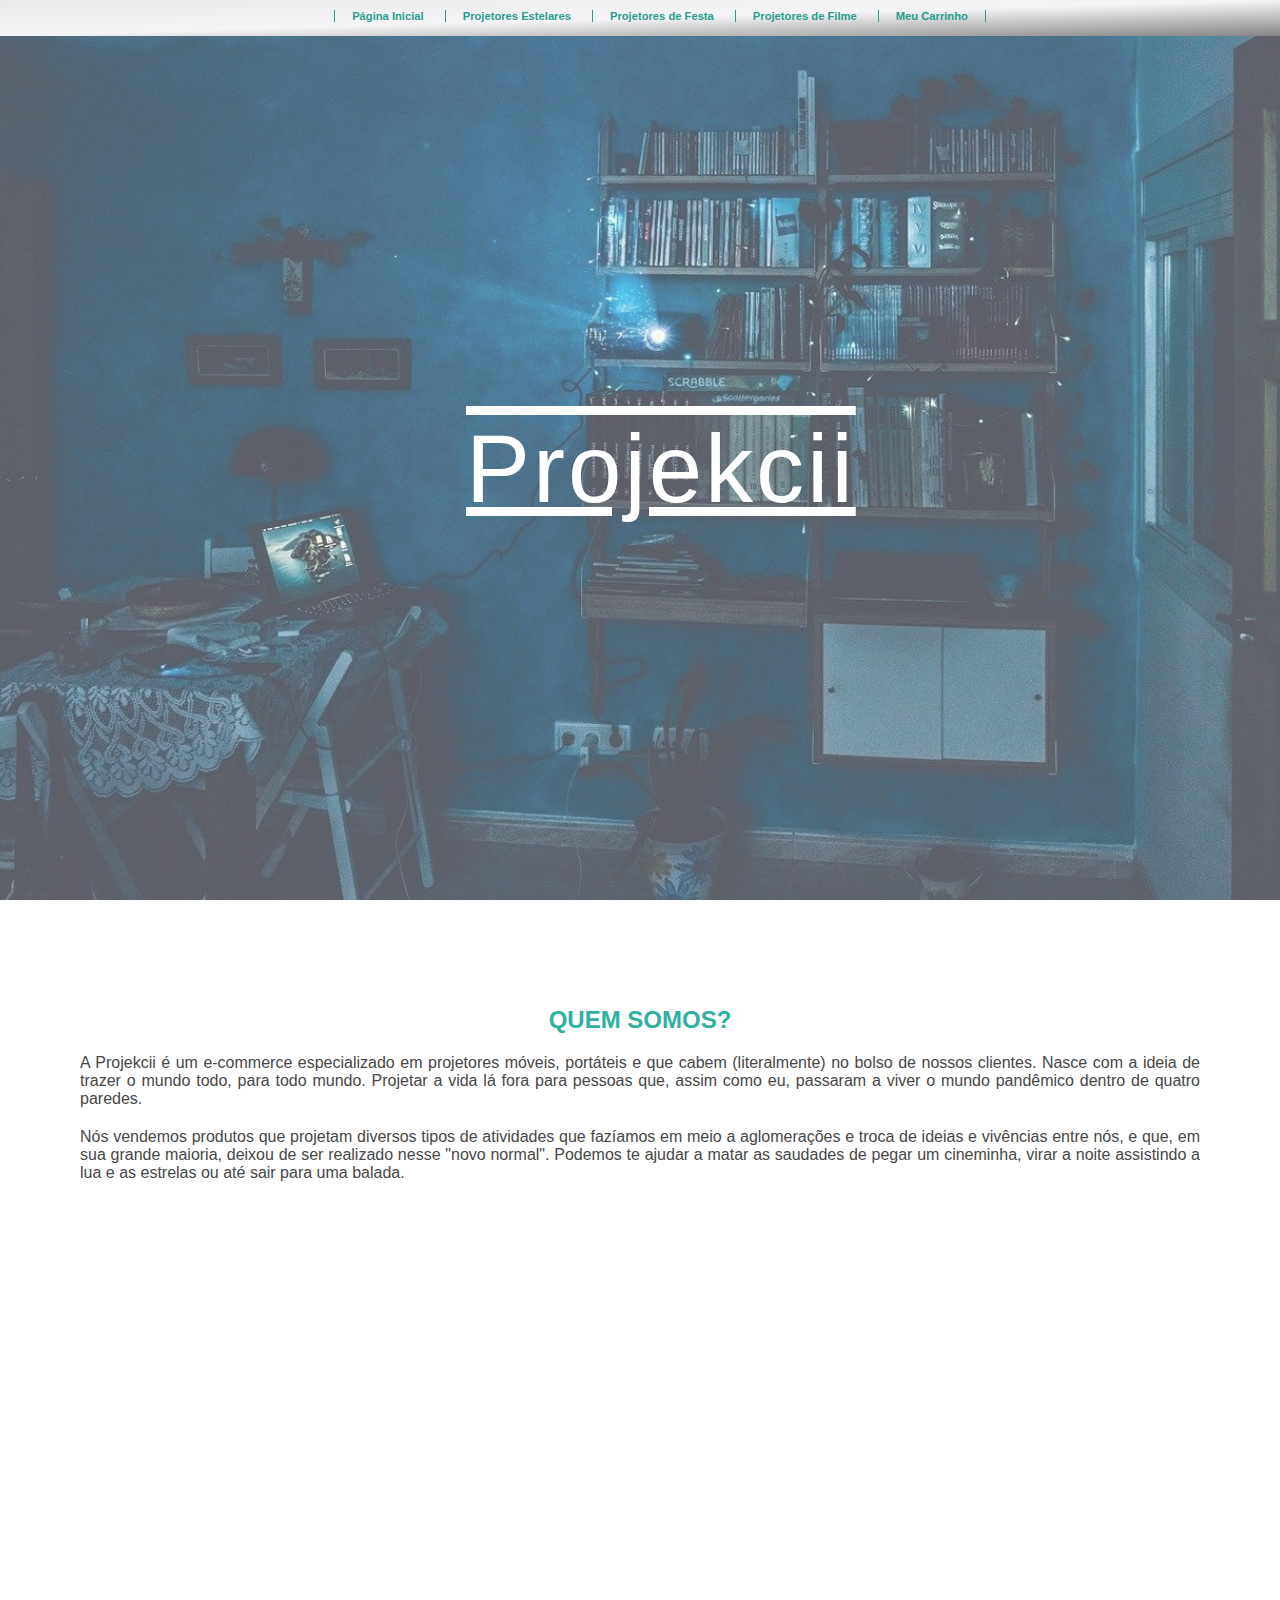
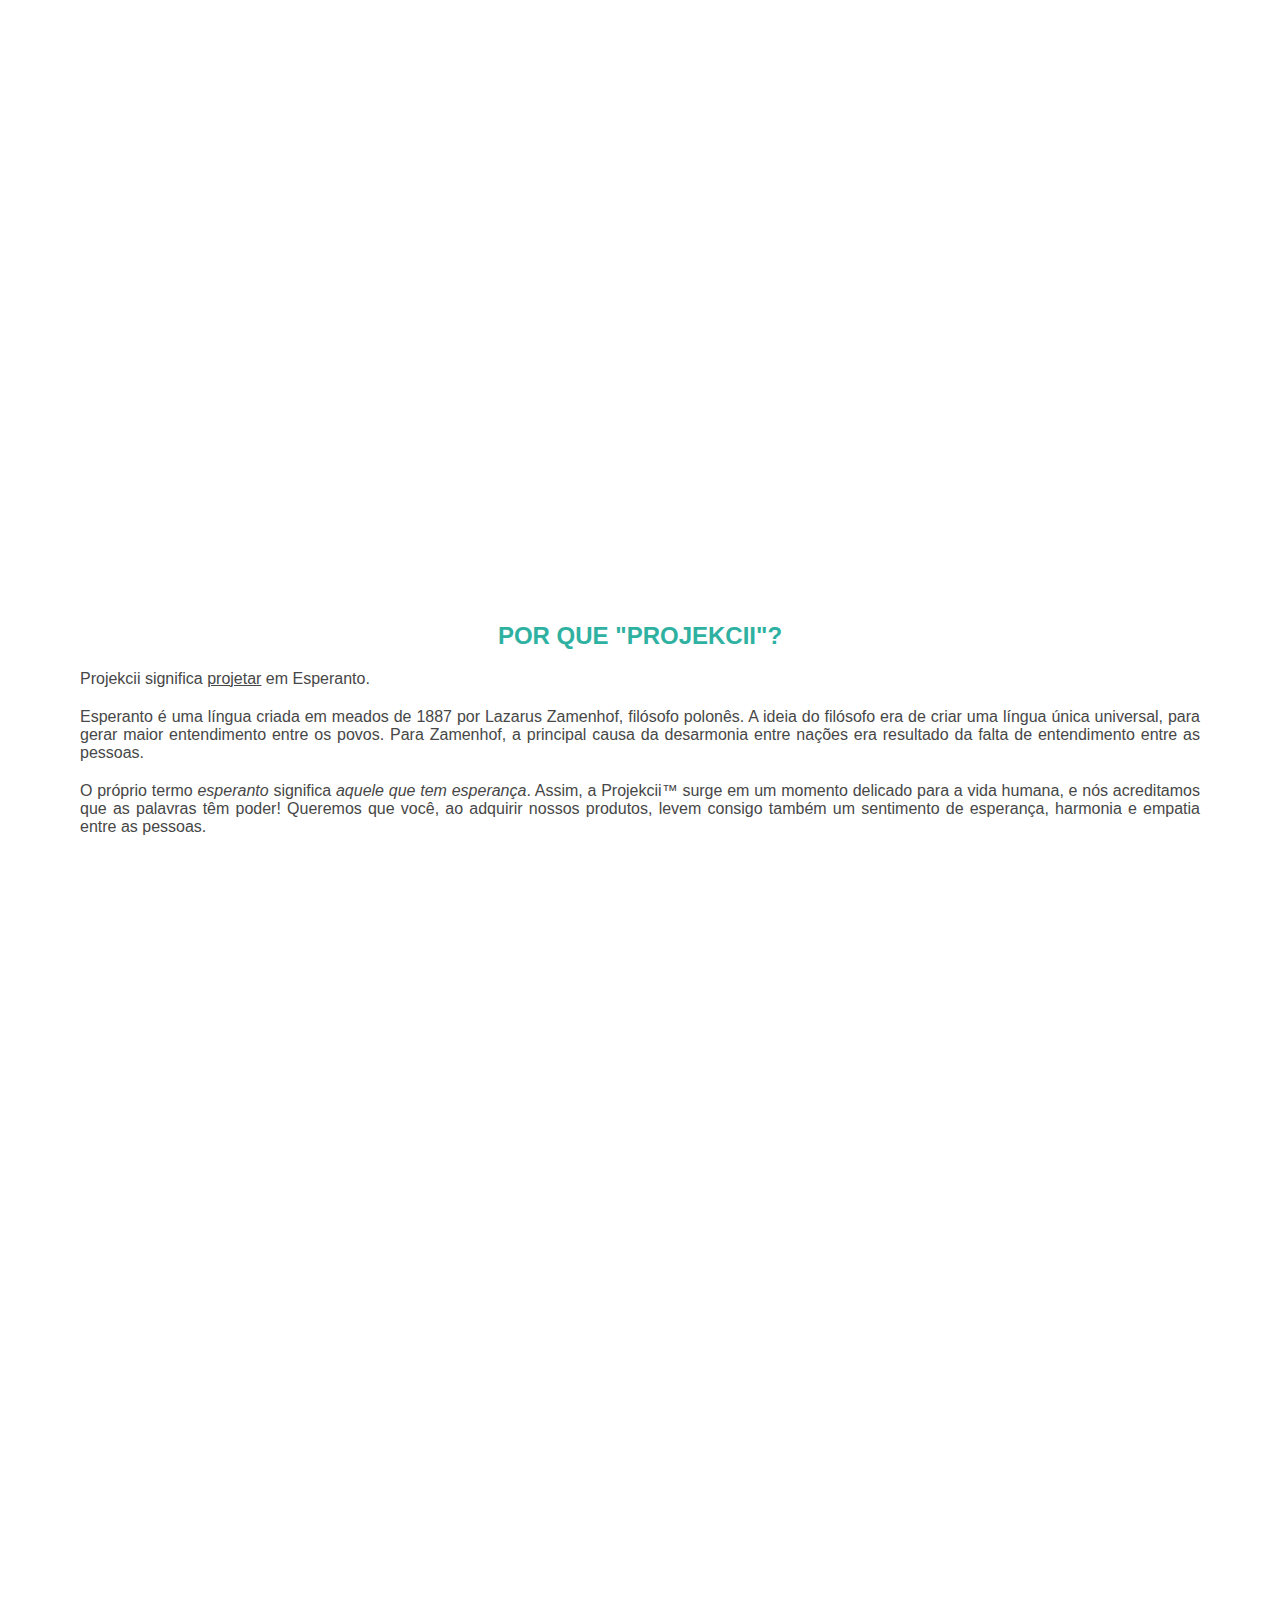
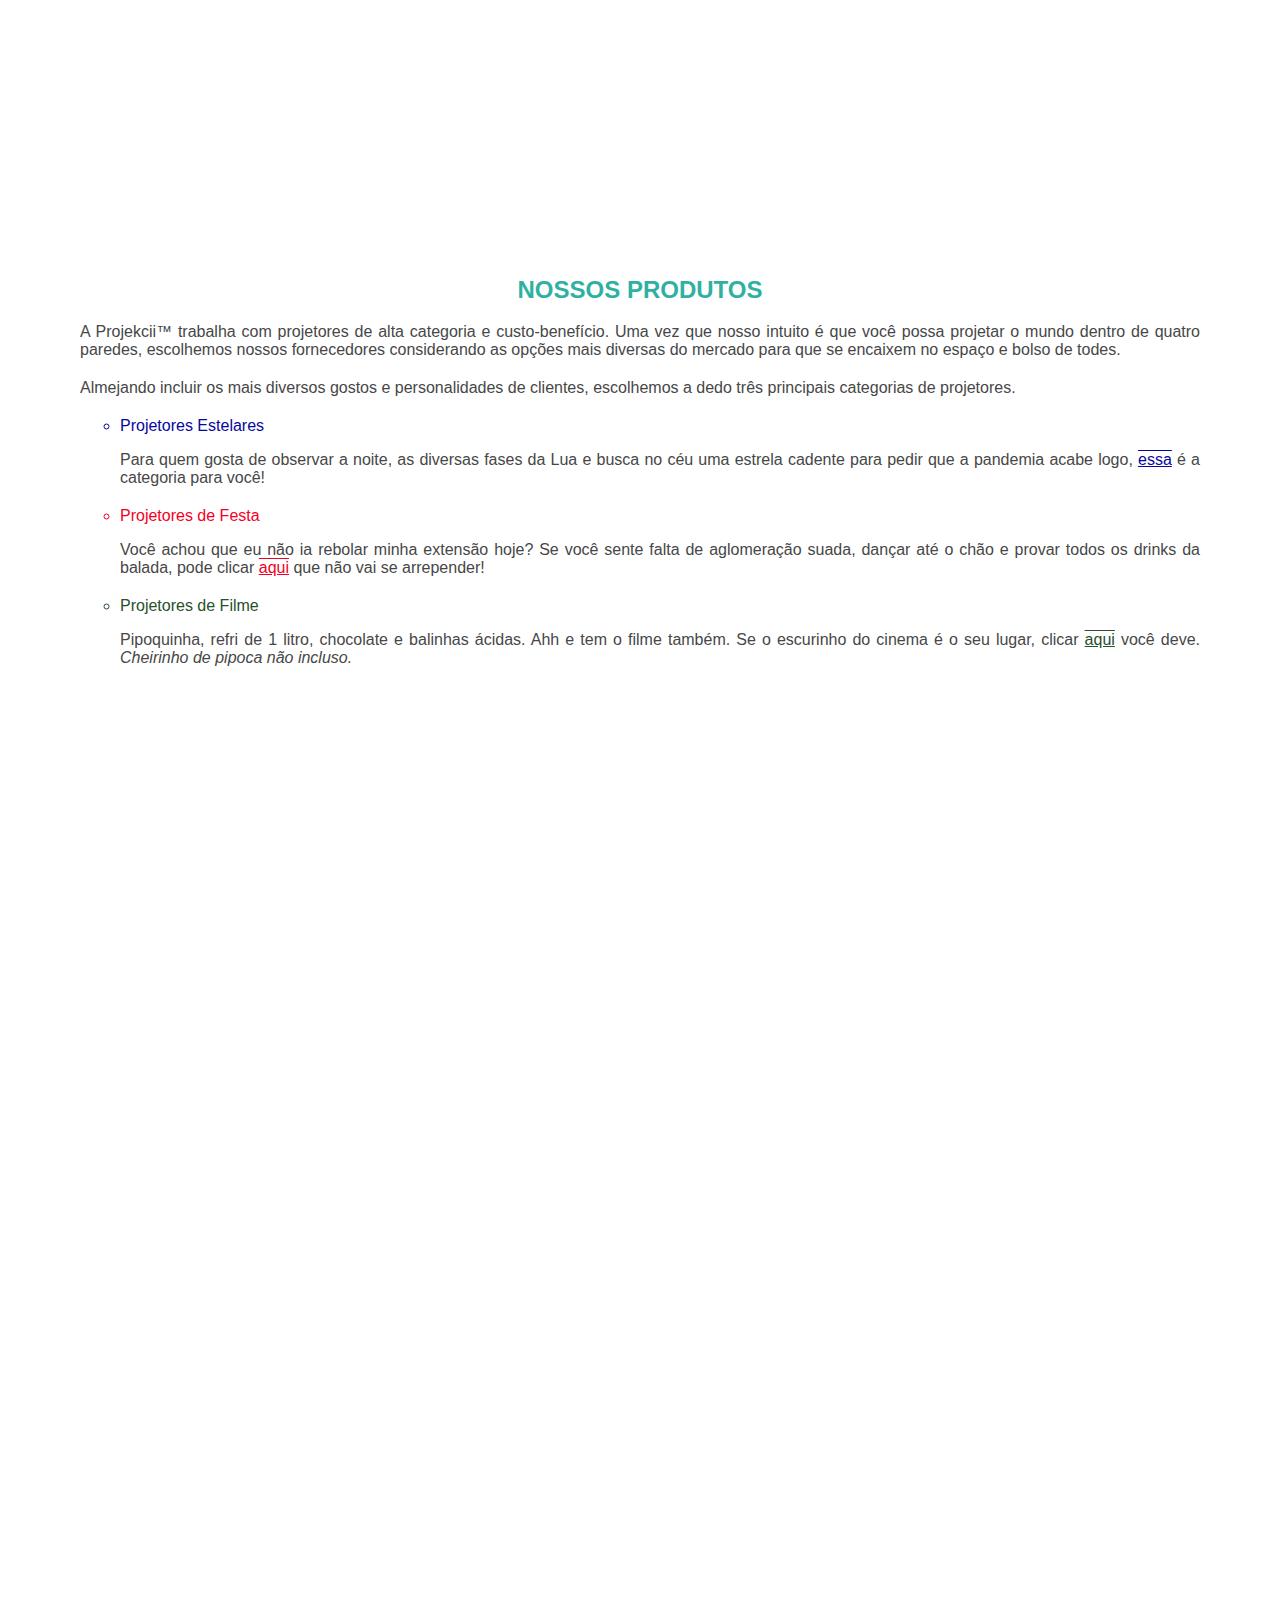
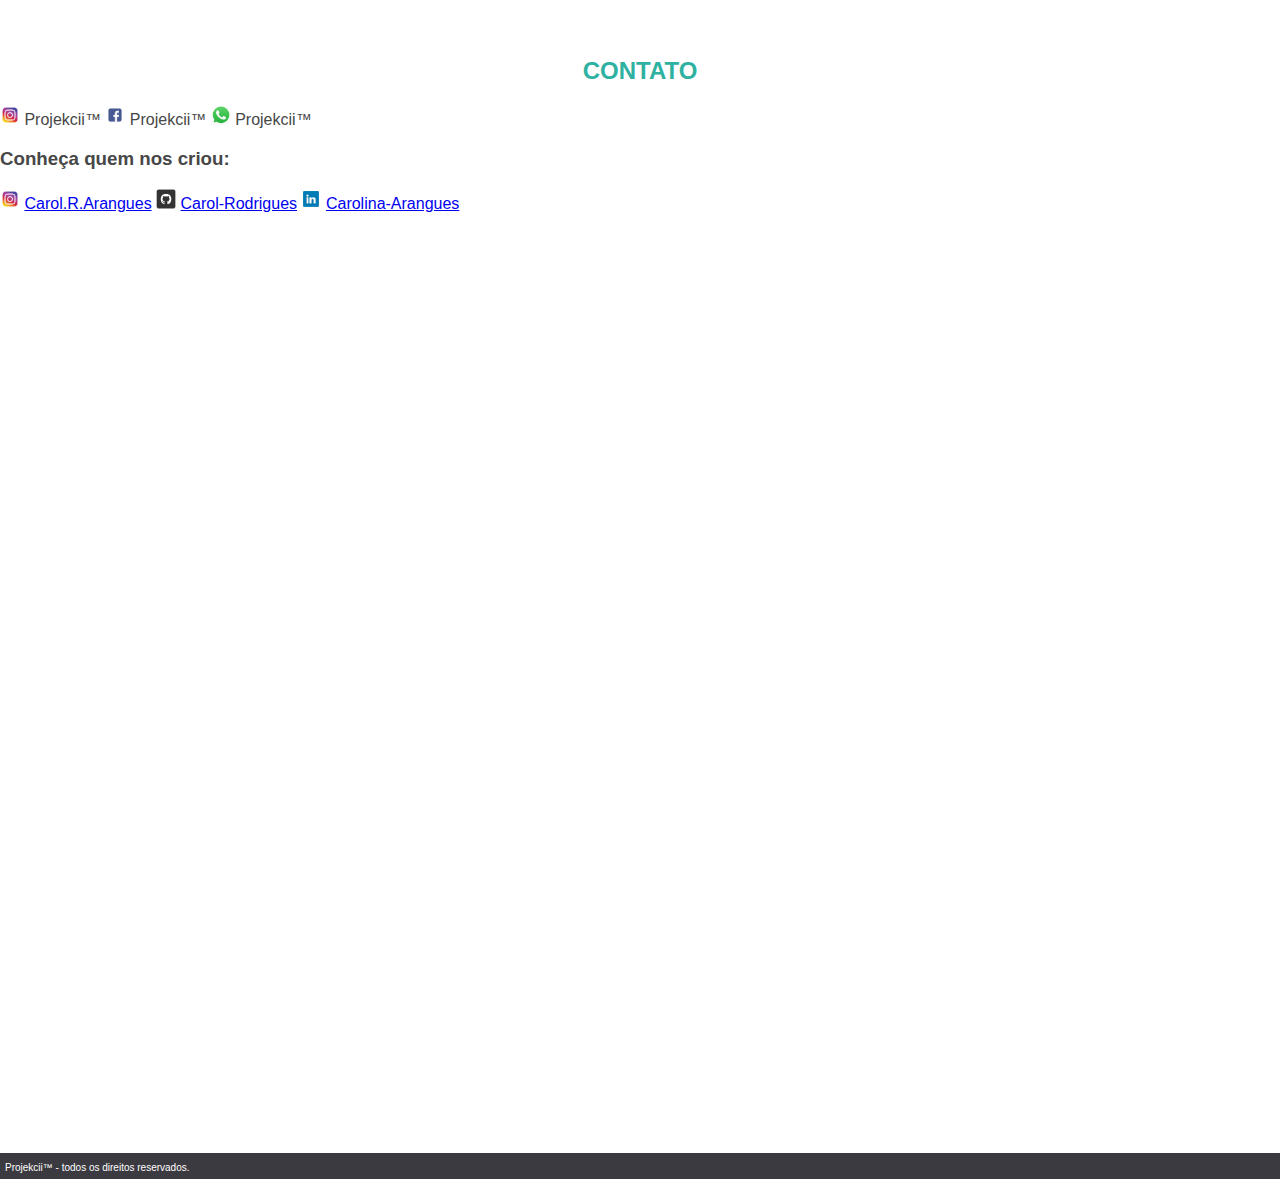
==== index.html @ a2e1cddb "adiciona os arquivos" ====
<!DOCTYPE html>
<html lang="pt-br">
<head>
    <meta charset="UTF-8">
    <meta http-equiv="X-UA-Compatible" content="IE=edge">
    <title>Projekcii™</title>
    <meta name="viewport" content="width=device-width, initial-scale=1.0" />
    <meta name="author" content="Carolina Rodrigues Arangues" />
    <meta name="description" content="Site de ecommerce de projetores" />
    <meta name="keywords" content="projetor, loja online, ecommerce" />
    <link rel="stylesheet" type="text/css" href="css/estiloIndex.css">
    <link rel="stylesheet" type="text/css" href="css/menu-e-footer.css">
    <style>
        @media (max-width: 650px) {
            body, html {
                height: 65%;
            }
            .texto {
                font-size: 2em;
                padding-left: 0;
                left: 30%;
            }
            h2, p, h3, li {
                font-size: 12px;
            }
            nav, #menu a {
                font-size: 10px;
            }
            footer>p {
                font-size: 9px;
            }
            .quem-somos, .nome, .nossos-produtos {
                padding: 20px 40px;
            }
        }
    </style>
</head>
<body>
    <header>
        <nav id="menu">                
            <ul>
            <li><a href="index.html">Página Inicial</a></li>
            <li><a href="loja.html#estelar">Projetores Estelares</a></li>
            <li><a href="loja.html#festa">Projetores de Festa</a></li>
            <li><a href="loja.html#filme">Projetores de Filme</a></li>
            <li><a href="carrinho.html">Meu Carrinho</a></li>
            </ul>
        </nav>
    </header>
    <!-- Abertura da sessão: imagem inicial e título -->
    <section class="img1">
        <div class="texto">
            Projekcii
        </div>
    </section>
    <!-- Encerramento da sessão: imagem inicial e título -->
    <!-- Abertura da sessão Quem Somos -->
    <section class="quem-somos">
        <h2>Quem somos?</h2>
        <p>
            A Projekcii é um e-commerce especializado em projetores móveis, portáteis e que cabem (literalmente) no bolso de nossos clientes. Nasce com a ideia de trazer o mundo todo, para todo mundo. Projetar a vida lá fora para pessoas que, assim como eu, passaram a viver o mundo pandêmico dentro de quatro paredes.
        </p>
        <p>
            Nós vendemos produtos que projetam diversos tipos de atividades que fazíamos em meio a aglomerações e troca de ideias e vivências entre nós, e que, em sua grande maioria, deixou de ser realizado nesse &quot;novo normal&quot;. Podemos te ajudar a matar as saudades de pegar um cineminha, virar a noite assistindo a lua e as estrelas ou até sair para uma balada.
        </p>
    </section>
    <!-- Encerramento da sessão Quem Somos -->
    <!-- Abertura da sessão: imagem estrela -->
    <section class="img2"></section>
    <!-- Encerramento da sessão: imagem estrela -->
    <!-- Abertura da sessão Nome -->
    <section class="nome">
        <h2>Por que &quot;Projekcii&quot;?</h2>
        <p>
            Projekcii significa <u>projetar</u> em Esperanto.
        </p>
        <p>
            Esperanto é uma língua criada em meados de 1887 por Lazarus Zamenhof, filósofo polonês. A ideia do filósofo era de criar uma língua única universal, para gerar maior entendimento entre os povos. Para Zamenhof, a principal causa da desarmonia entre nações era resultado da falta de entendimento entre as pessoas.
        </p>
        <p>
            O próprio termo <em>esperanto</em> significa <em>aquele que tem esperança</em>. Assim, a Projekcii™ surge em um momento delicado para a vida humana, e nós acreditamos que as palavras têm poder! Queremos que você, ao adquirir nossos produtos, levem consigo também um sentimento de esperança, harmonia e empatia entre as pessoas.
        </p>
    </section>
    <!-- Encerramento da sessão Nome -->
    <!-- Abertura da sessão: imagem filme -->
    <section class="img3"></section>
    <!-- Encerramento da sessão: imagem filme -->
    <!-- Abertura da sessão Nossos Produtos -->
    <section class="nossos-produtos">
        <h2>Nossos produtos</h2>
        <p>
            A Projekcii™ trabalha com projetores de alta categoria e custo-benefício. Uma vez que nosso intuito é que você possa projetar o mundo dentro de quatro paredes, escolhemos nossos fornecedores considerando as opções mais diversas do mercado para que se encaixem no espaço e bolso de todes.
        </p>
        <p>
            Almejando incluir os mais diversos gostos e personalidades de clientes, escolhemos a dedo três principais categorias de projetores.
        </p>
        <ul type="circle">
            <li class="subtitulo1">Projetores Estelares</li>
            <p>
                Para quem gosta de observar a noite, as diversas fases da Lua e busca no céu uma estrela cadente para pedir que a pandemia acabe logo, <a class="link1" href="loja.html#estelar" target="_blank">essa</a> é a categoria para você!
            </p>

            <li class="subtitulo2">Projetores de Festa</li>
            <p>
                Você achou que eu não ia rebolar minha extensão hoje? Se você sente falta de aglomeração suada, dançar até o chão e provar todos os drinks da balada, pode clicar <a class="link2" href="loja.html#festa" target="_blank">aqui</a> que não vai se arrepender!</p>

            <li class="subtitulo3">Projetores de Filme</li>
            <p>
                Pipoquinha, refri de 1 litro, chocolate e balinhas ácidas. Ahh e tem o filme também. Se o escurinho do cinema é o seu lugar, clicar <a class="link3" href="loja.html#filme" target="_blank">aqui</a> você deve. <span>Cheirinho de pipoca não incluso.</span>
        </ul>
    </section>
    <!-- Encerramento da sessão Nossos Produtos -->
    <!-- Abertura da sessão: imagem festa -->
    <section class="img4"></section>
    <!-- Encerramento da sessão: imagem festa -->
    <!-- Abertura da sessão Contato -->
    <section class="contato">
        <h2>Contato</h2>
        <nav>
            <img class="logo" src="imagens/IGico.jpg" alt="ícone do instagram" title="Instagram da Projekcii" /> Projekcii™
            <img class="logo" src="imagens/FBico.png" alt="ícone do facebook" title="Facebook da Projekcii" /> Projekcii™
            <img class="logo" src="imagens/WPico.jpg" alt="ícone do whatsapp" title="Whatsapp da Projekcii" /> Projekcii™
            <h3>Conheça quem nos criou:</h3>
            <img class="logo" src="imagens/IGico.jpg" alt="ícone do instagram" title="Instagram dos Criadores" /> <a href="https://www.instagram.com/carol.r.arangues/" target="_blank"> Carol.R.Arangues</a>
            <img class="logo" src="imagens/GHico.png" alt="ícone do github" title="Github dos Criadores" />
            <a href="https://github.com/Carol-Rodrigues" target="_blank"> Carol-Rodrigues</a>
            <img class="logo" src="imagens/LIico.png" alt="ícone do linkedin" title="LinkedIn dos Criadores" />
            <a href="https://www.linkedin.com/in/carolina-arangues/" target="_blank"> Carolina-Arangues</a>
            </p>
        </nav>
    </section>
    <!-- Encerramento da sessão Contato -->
    <!-- Abertura da sessão: imagem final -->
    <section class="img5"></section>
    <!-- Encerramento da sessão: imagem final -->
    <footer>
        <p>Projekcii™ - todos os direitos reservados.</p>
    </footer>
</body>
</html>
---- css/estiloIndex.css ----
/* Propriedades gerais da página */

    body, html {
        margin: 0;
        font-family: 'Days One', sans-serif;
        font-size: 1em;
        color: #474747;
        height: 100%;
    }

    h2 {
        text-transform: uppercase;
        color: #2FB1A2;
        text-align: center;
    }
    
    p {
        margin-bottom: 20px;
    }
/**/

/* Complemento de estilização dos links no header */
    nav#menu li {
        font-size: 0.7em;
    }
/**/

/* Estilização das sessões de texto */
    .quem-somos, .nome, .nossos-produtos {
        color: #474747;
        background-color: white;
        text-align: justify;
        padding: 50px 80px;
    }
/**/

/* Estilização dos subtítulos de categorias, e links para a loja */
    .subtitulo1, .link1 {
        color: #06089D;
    }
    .subtitulo2, .link2 {
        color: #F50025;
    }
    .subtitulo3, .link3 {
        color: #28502E;
    }
/**/

/* Nome da página que fica sobre a imagem inicial */
    .texto {
        position: absolute;
        left: 35%;
        top: 40%;
        color: white;
        font-size: 6em;
        text-decoration: underline overline;
        padding: 18px;
        letter-spacing: 3px;
    }
/**/

span {
    font-style: italic;
}

/* Estilização dos ícones de redes sociais */
    .logo {
        width: 20px;
        height: 20px;
        display: inline-block;
    }
/**/

/* Estilização dos links de acesso dentro da sessão Nossos Produtos */
    .link1, .link2, .link3 {
        text-decoration: underline overline;
    }
    .link1:hover {
        font-size: 130%;
    }
    .link2:hover {
        font-size: 130%;
    }
    .link3:hover {
        font-size: 130%;
    }
/**/

/* Efeito Parallax: imagens */
    .img1, .img2, .img3, .img4, .img5 {
        height: 100%;
        opacity: 70%;
        background-repeat: no-repeat;
        background-size: cover;
        background-position: center;
        background-attachment: fixed;
        position: relative; /*Para que funcione a sobreposição com o texto, que está em posição absoluta*/
    }

    .img2 {
        background-image: url(../imagens/banner-estelar.jpg);
    }

    .img4 {
        background-image: url(../imagens/banner-festa.jpg);
    }

    .img3 {
        background-image: url(../imagens/banner-filme.jpg);
    }

    .img1 {
        background-image: url(../imagens/banner-inicio.jpg);
    }

    .img5 {
        background-image: url(../imagens/banner-final.jpg);
    }
/**/
---- css/menu-e-footer.css ----
/* Estilizando o menu de navegação */

    nav#menu {
        display: flex;
        align-items: center;
        justify-content: space-around;
        flex-wrap: wrap;
        background: linear-gradient(to left top, #868585, #F5F4F6, #EAE9EC);
    }

    nav#menu a {
        display: inline-block;
        padding:  0.5em 1.5em;
        font-family: 'Lucida Sans', 'Lucida Sans Regular', 'Lucida Grande', 'Lucida Sans Unicode', Geneva, Verdana, sans-serif;
        text-decoration: none;
        color: #2A9D8F;
        font-weight: 900;
    }

    nav#menu ul {
        margin: 0.3em 0 0.5em;
        text-align: center;
    }

    nav#menu li {
        display: inline;    
        border-left: 0.5px solid #2A9D8F;
    }

    nav#menu li:last-of-type {
        border-right: 0.5px solid #2A9D8F;
    }
/**/

footer {
    background-color: #3B3A41;
    height: 26px;
    color: white;
    font-weight: 100;
    font-size: x-small;
    line-height: 30px;
    font-family: 'Lucida Sans Regular', 'Lucida Grande', 'Lucida Sans Unicode', Geneva, Verdana, sans-serif;
    padding: 0 5px;
    margin-top: 20px;
}
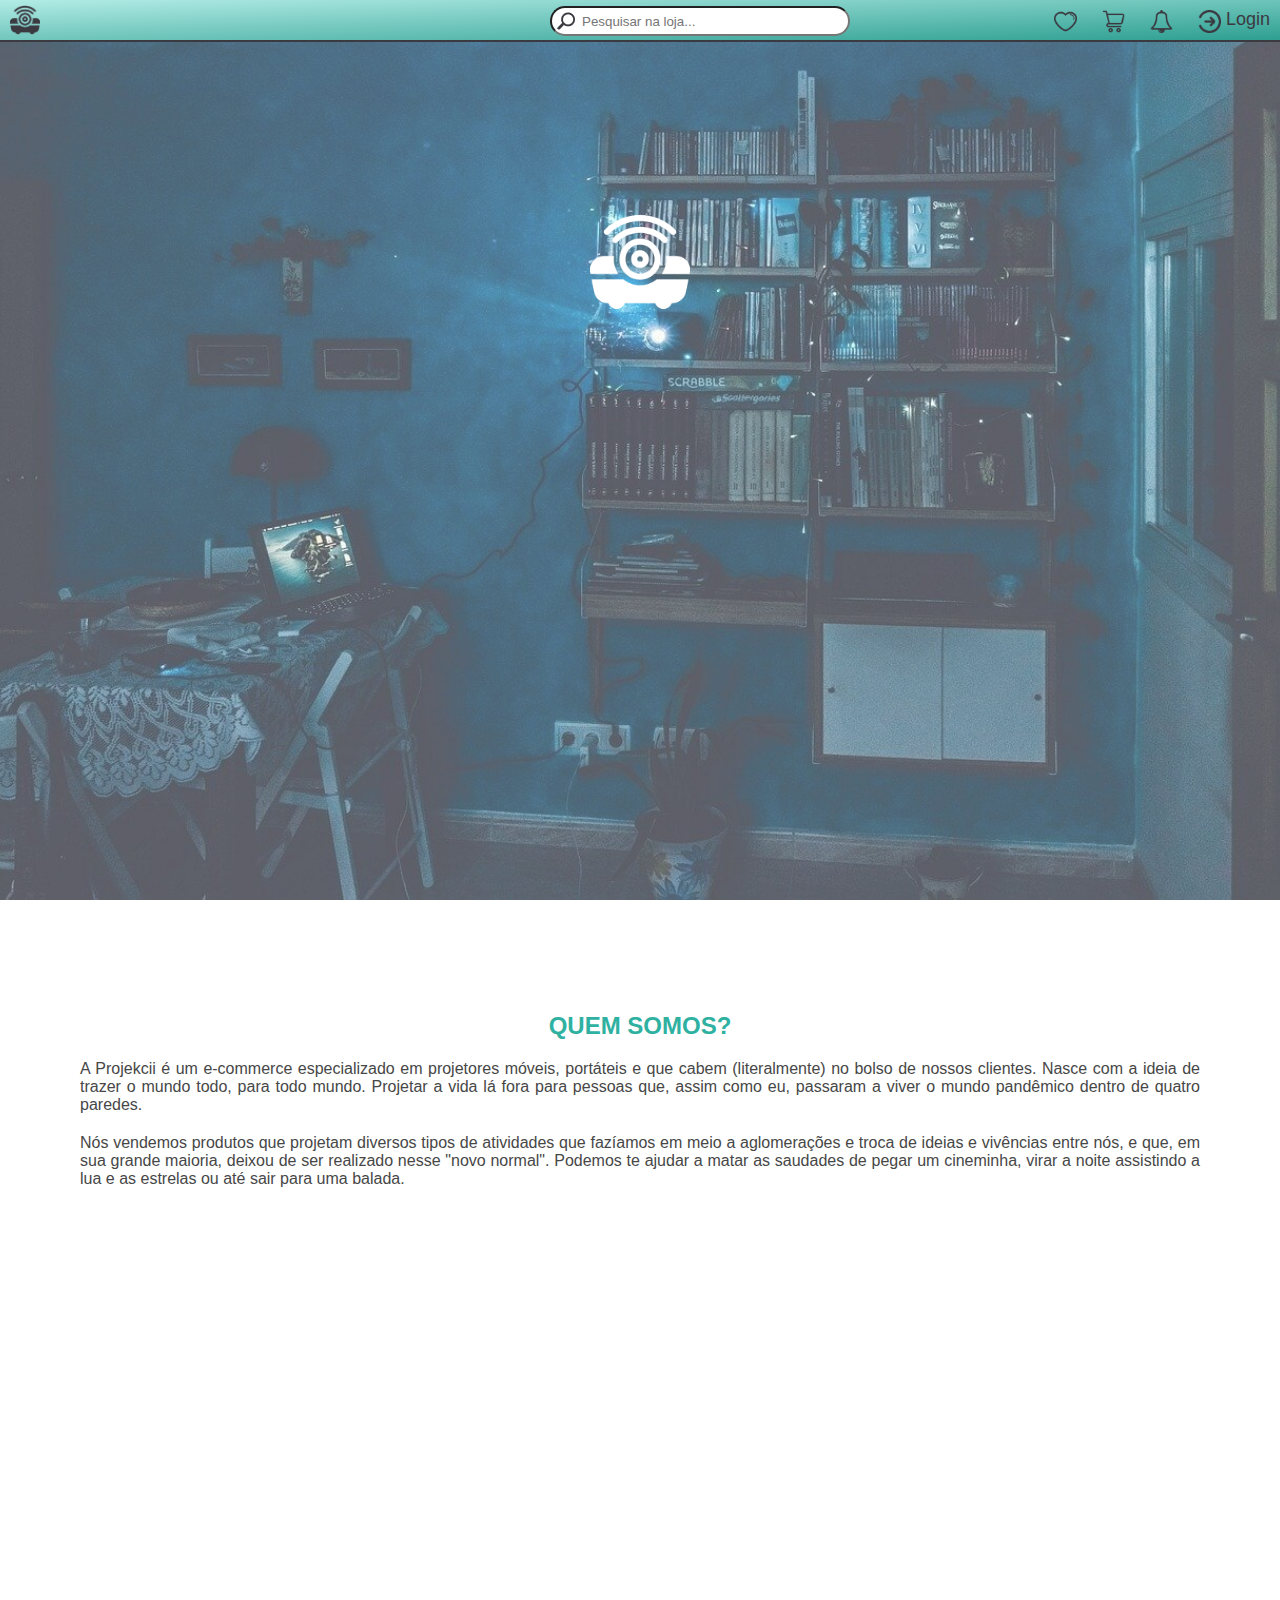
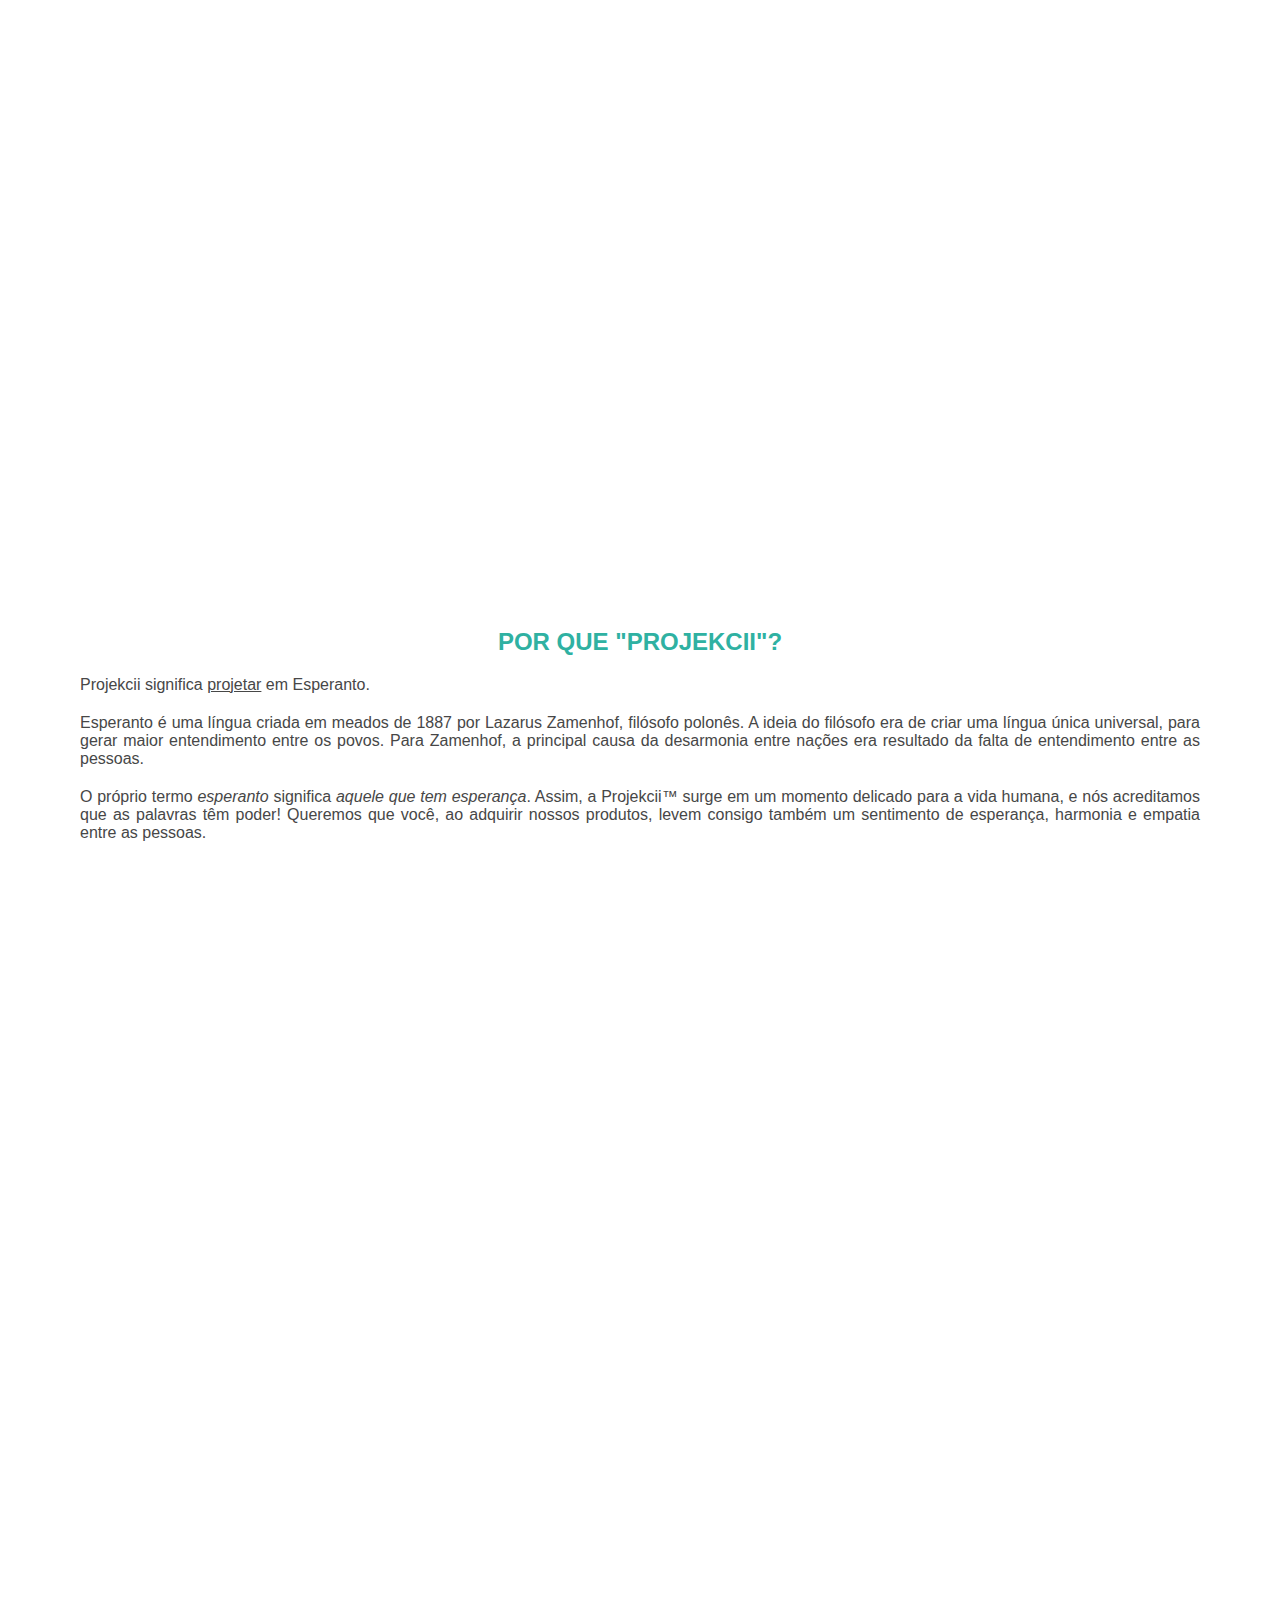
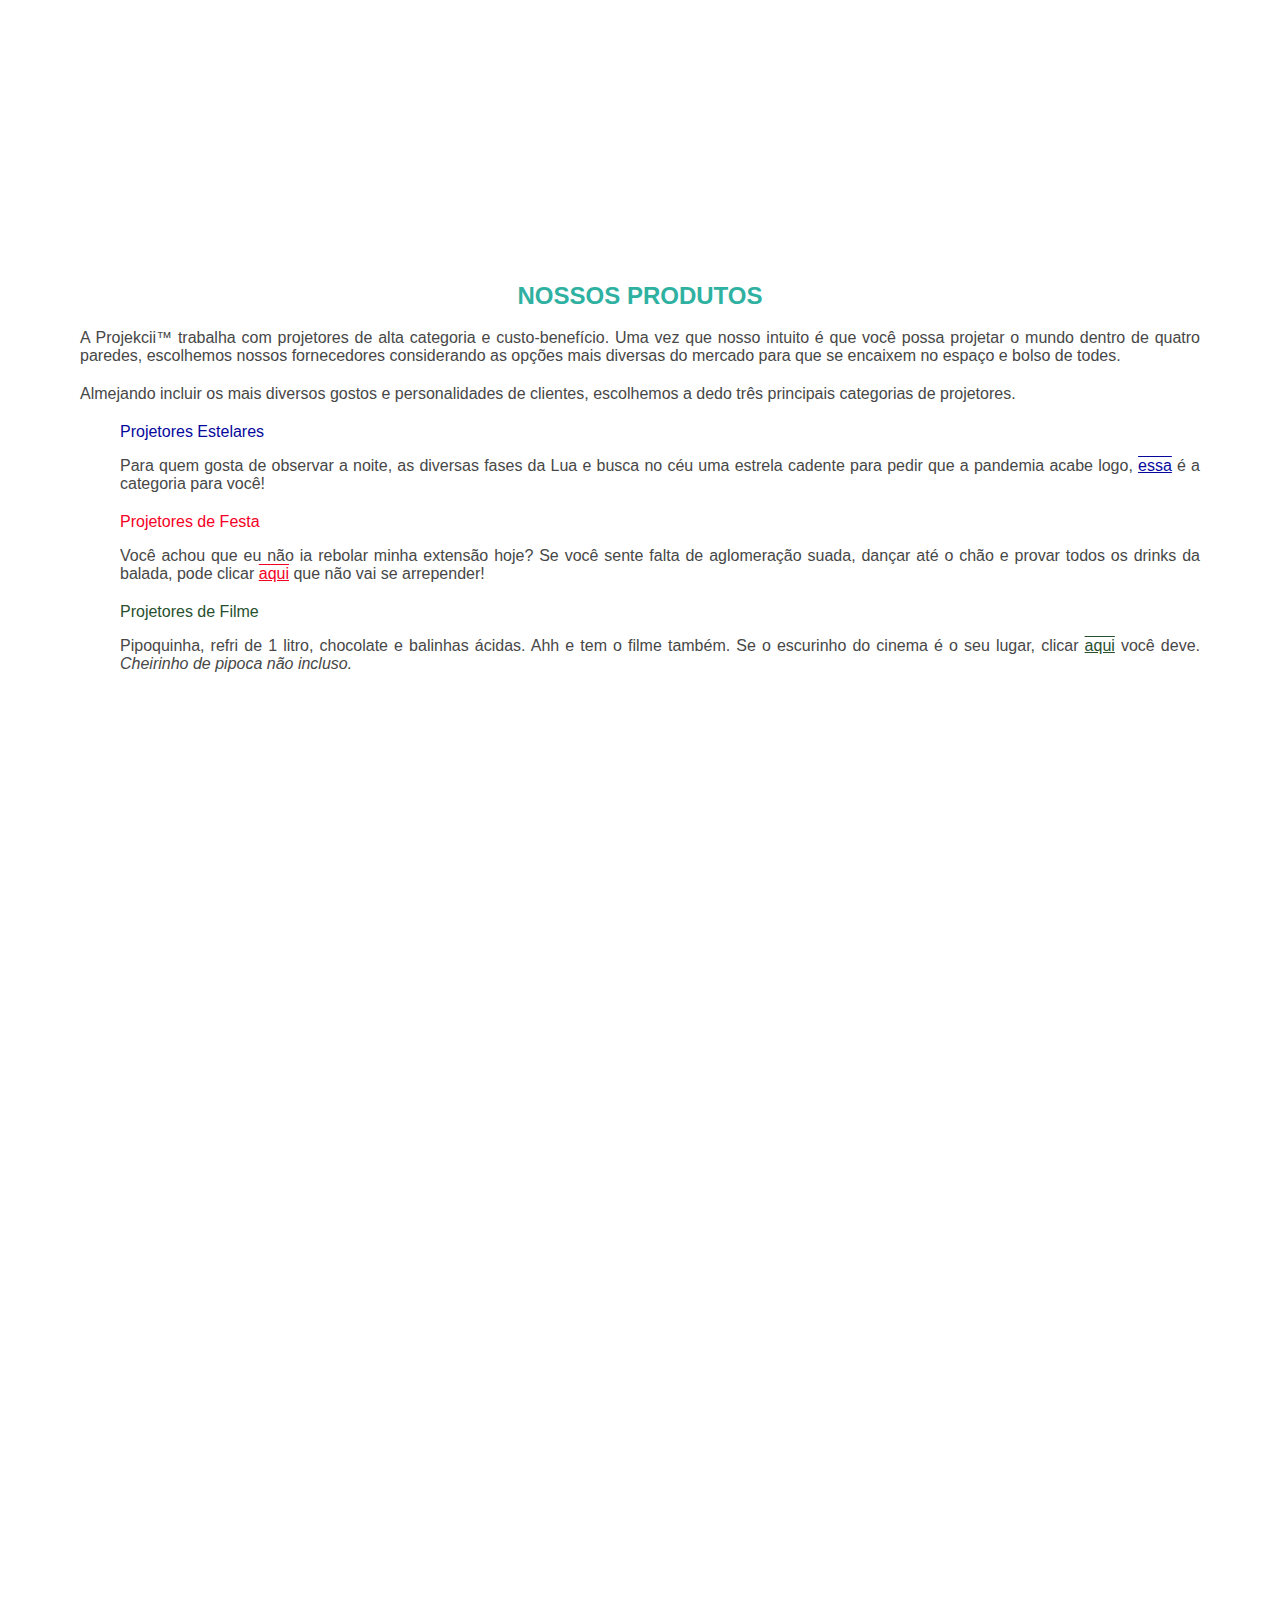
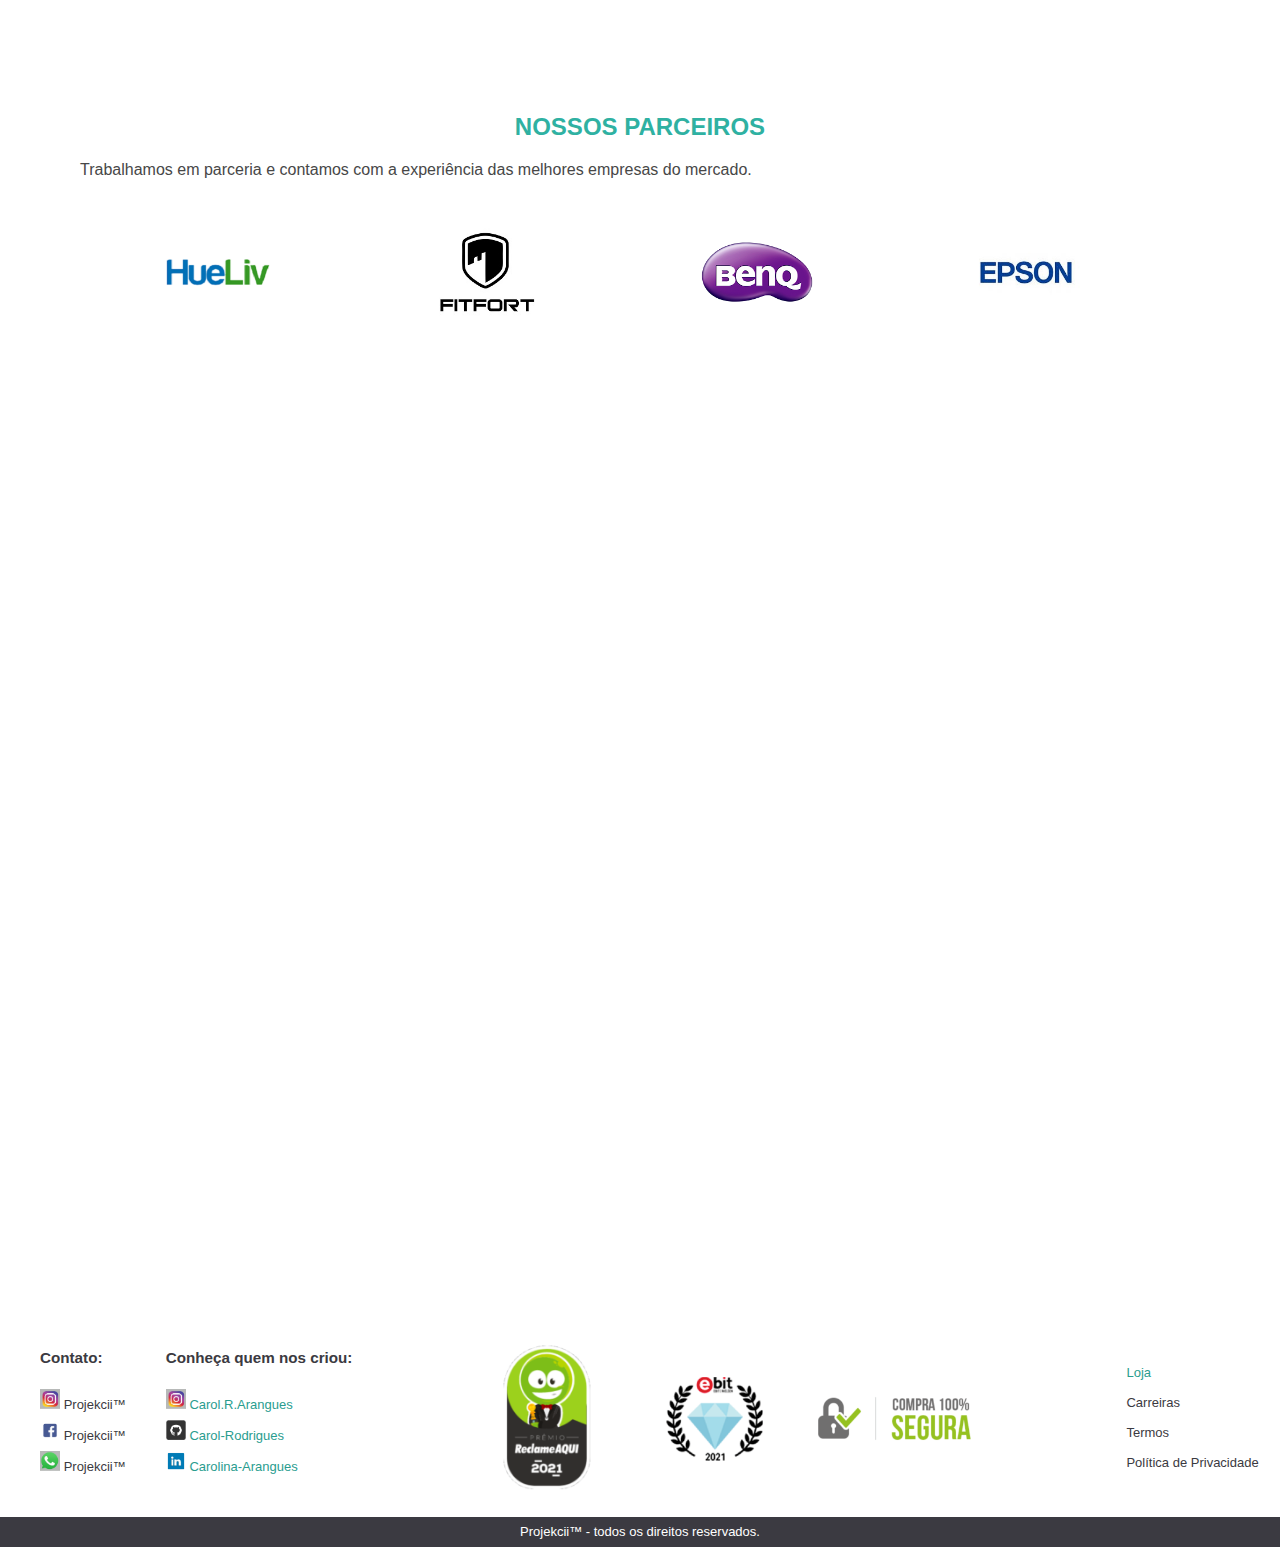
==== commit 822145a1: "atualizacao css e iniciando projeto de js" ====
--- a/index.html
+++ b/index.html
@@ -1,67 +1,59 @@
 <!DOCTYPE html>
 <html lang="pt-br">
+
 <head>
     <meta charset="UTF-8">
     <meta http-equiv="X-UA-Compatible" content="IE=edge">
+    <link rel="shortcut icon" href="imagens/favicon.ico" type="image/x-icon">
     <title>Projekcii™</title>
     <meta name="viewport" content="width=device-width, initial-scale=1.0" />
     <meta name="author" content="Carolina Rodrigues Arangues" />
     <meta name="description" content="Site de ecommerce de projetores" />
     <meta name="keywords" content="projetor, loja online, ecommerce" />
     <link rel="stylesheet" type="text/css" href="css/estiloIndex.css">
+    <link rel="stylesheet" type="text/css" href="css/responsIndex.css">  
     <link rel="stylesheet" type="text/css" href="css/menu-e-footer.css">
-    <style>
-        @media (max-width: 650px) {
-            body, html {
-                height: 65%;
-            }
-            .texto {
-                font-size: 2em;
-                padding-left: 0;
-                left: 30%;
-            }
-            h2, p, h3, li {
-                font-size: 12px;
-            }
-            nav, #menu a {
-                font-size: 10px;
-            }
-            footer>p {
-                font-size: 9px;
-            }
-            .quem-somos, .nome, .nossos-produtos {
-                padding: 20px 40px;
-            }
-        }
-    </style>
-</head>
+    <script src="js/menu_script.js"></script>
+</head> 
+
 <body>
     <header>
-        <nav id="menu">                
-            <ul>
-            <li><a href="index.html">Página Inicial</a></li>
-            <li><a href="loja.html#estelar">Projetores Estelares</a></li>
-            <li><a href="loja.html#festa">Projetores de Festa</a></li>
-            <li><a href="loja.html#filme">Projetores de Filme</a></li>
-            <li><a href="carrinho.html">Meu Carrinho</a></li>
-            </ul>
+        <nav id="menu">
+            <img id="ico_logo" src="imagens/projector_dark.png" alt="Logo do site: ícone de projetor">
         </nav>
+        <div id="search">
+            <input type="search" id="ico_search" placeholder="Pesquisar na loja..." name="search" onmouseover="search()" onmouseout="nosearch()" />
+        </div>
+        <nav id="links">               
+            <a id="txt_login" href="">Login</a>
+            <img id="ico_login" src="imagens/ico_login.png" alt="Ícone de login">
+            <img id="ico_notif" src="imagens/ico_notif.png" alt="Ícone de sino" onmouseover="entrarNotif()" onmouseout="sairNotif()">     
+            <img id="ico_cart" src="imagens/ico_cart.png" alt="Ícone de carrinho" onmouseover="entrarCart()" onmouseout="sairCart()">
+            <img id="ico_heart" src="imagens/ico_heart.png" alt="Ícone de coração" onmouseover="entrarHeart()" onmouseout="sairHeart()">
+        </nav>
+        <div id="separator"></div>
     </header>
     <!-- Abertura da sessão: imagem inicial e título -->
     <section class="img1">
-        <div class="texto">
-            Projekcii
+        <div>
+            <img id="logo" src="imagens/projector.png" alt="">
+            <img id="nome" src="imagens/nome.png" alt="">
         </div>
     </section>
     <!-- Encerramento da sessão: imagem inicial e título -->
     <!-- Abertura da sessão Quem Somos -->
     <section class="quem-somos">
         <h2>Quem somos?</h2>
-        <p>
-            A Projekcii é um e-commerce especializado em projetores móveis, portáteis e que cabem (literalmente) no bolso de nossos clientes. Nasce com a ideia de trazer o mundo todo, para todo mundo. Projetar a vida lá fora para pessoas que, assim como eu, passaram a viver o mundo pandêmico dentro de quatro paredes.
-        </p>
-        <p>
-            Nós vendemos produtos que projetam diversos tipos de atividades que fazíamos em meio a aglomerações e troca de ideias e vivências entre nós, e que, em sua grande maioria, deixou de ser realizado nesse &quot;novo normal&quot;. Podemos te ajudar a matar as saudades de pegar um cineminha, virar a noite assistindo a lua e as estrelas ou até sair para uma balada.
+        <p class="textos">
+            A Projekcii é um e-commerce especializado em projetores móveis, portáteis e que cabem (literalmente) no
+            bolso de nossos clientes. Nasce com a ideia de trazer o mundo todo, para todo mundo. Projetar a vida lá fora
+            para pessoas que, assim como eu, passaram a viver o mundo pandêmico dentro de quatro paredes.
+        </p>
+        <p class="textos">
+            Nós vendemos produtos que projetam diversos tipos de atividades que fazíamos em meio a aglomerações e troca
+            de ideias e vivências entre nós, e que, em sua grande maioria, deixou de ser realizado nesse &quot;novo
+            normal&quot;. Podemos te ajudar a matar as saudades de pegar um cineminha, virar a noite assistindo a lua e
+            as estrelas ou até sair para uma balada.
         </p>
     </section>
     <!-- Encerramento da sessão Quem Somos -->
@@ -71,14 +63,19 @@
     <!-- Abertura da sessão Nome -->
     <section class="nome">
         <h2>Por que &quot;Projekcii&quot;?</h2>
-        <p>
+        <p class="textos">
             Projekcii significa <u>projetar</u> em Esperanto.
         </p>
-        <p>
-            Esperanto é uma língua criada em meados de 1887 por Lazarus Zamenhof, filósofo polonês. A ideia do filósofo era de criar uma língua única universal, para gerar maior entendimento entre os povos. Para Zamenhof, a principal causa da desarmonia entre nações era resultado da falta de entendimento entre as pessoas.
-        </p>
-        <p>
-            O próprio termo <em>esperanto</em> significa <em>aquele que tem esperança</em>. Assim, a Projekcii™ surge em um momento delicado para a vida humana, e nós acreditamos que as palavras têm poder! Queremos que você, ao adquirir nossos produtos, levem consigo também um sentimento de esperança, harmonia e empatia entre as pessoas.
+        <p class="textos">
+            Esperanto é uma língua criada em meados de 1887 por Lazarus Zamenhof, filósofo polonês. A ideia do filósofo
+            era de criar uma língua única universal, para gerar maior entendimento entre os povos. Para Zamenhof, a
+            principal causa da desarmonia entre nações era resultado da falta de entendimento entre as pessoas.
+        </p>
+        <p class="textos">
+            O próprio termo <em>esperanto</em> significa <em>aquele que tem esperança</em>. Assim, a Projekcii™ surge em
+            um momento delicado para a vida humana, e nós acreditamos que as palavras têm poder! Queremos que você, ao
+            adquirir nossos produtos, levem consigo também um sentimento de esperança, harmonia e empatia entre as
+            pessoas.
         </p>
     </section>
     <!-- Encerramento da sessão Nome -->
@@ -88,53 +85,127 @@
     <!-- Abertura da sessão Nossos Produtos -->
     <section class="nossos-produtos">
         <h2>Nossos produtos</h2>
-        <p>
-            A Projekcii™ trabalha com projetores de alta categoria e custo-benefício. Uma vez que nosso intuito é que você possa projetar o mundo dentro de quatro paredes, escolhemos nossos fornecedores considerando as opções mais diversas do mercado para que se encaixem no espaço e bolso de todes.
-        </p>
-        <p>
-            Almejando incluir os mais diversos gostos e personalidades de clientes, escolhemos a dedo três principais categorias de projetores.
+        <p class="textos">
+            A Projekcii™ trabalha com projetores de alta categoria e custo-benefício. Uma vez que nosso intuito é que
+            você possa projetar o mundo dentro de quatro paredes, escolhemos nossos fornecedores considerando as opções
+            mais diversas do mercado para que se encaixem no espaço e bolso de todes.
+        </p>
+        <p class="textos">
+            Almejando incluir os mais diversos gostos e personalidades de clientes, escolhemos a dedo três principais
+            categorias de projetores.
         </p>
         <ul type="circle">
             <li class="subtitulo1">Projetores Estelares</li>
-            <p>
-                Para quem gosta de observar a noite, as diversas fases da Lua e busca no céu uma estrela cadente para pedir que a pandemia acabe logo, <a class="link1" href="loja.html#estelar" target="_blank">essa</a> é a categoria para você!
+            <p class="textos">
+                Para quem gosta de observar a noite, as diversas fases da Lua e busca no céu uma estrela cadente para
+                pedir que a pandemia acabe logo, <a class="link1" href="loja.html#estelar" target="_blank">essa</a> é a
+                categoria para você!
             </p>
 
             <li class="subtitulo2">Projetores de Festa</li>
-            <p>
-                Você achou que eu não ia rebolar minha extensão hoje? Se você sente falta de aglomeração suada, dançar até o chão e provar todos os drinks da balada, pode clicar <a class="link2" href="loja.html#festa" target="_blank">aqui</a> que não vai se arrepender!</p>
+            <p class="textos">
+                Você achou que eu não ia rebolar minha extensão hoje? Se você sente falta de aglomeração suada, dançar
+                até o chão e provar todos os drinks da balada, pode clicar <a class="link2" href="loja.html#festa"
+                    target="_blank">aqui</a> que não vai se arrepender!</p>
 
             <li class="subtitulo3">Projetores de Filme</li>
-            <p>
-                Pipoquinha, refri de 1 litro, chocolate e balinhas ácidas. Ahh e tem o filme também. Se o escurinho do cinema é o seu lugar, clicar <a class="link3" href="loja.html#filme" target="_blank">aqui</a> você deve. <span>Cheirinho de pipoca não incluso.</span>
+            <p class="textos">
+                Pipoquinha, refri de 1 litro, chocolate e balinhas ácidas. Ahh e tem o filme também. Se o escurinho do
+                cinema é o seu lugar, clicar <a class="link3" href="loja.html#filme" target="_blank">aqui</a> você deve.
+                <span>Cheirinho de pipoca não incluso.</span>
         </ul>
     </section>
     <!-- Encerramento da sessão Nossos Produtos -->
     <!-- Abertura da sessão: imagem festa -->
     <section class="img4"></section>
     <!-- Encerramento da sessão: imagem festa -->
-    <!-- Abertura da sessão Contato -->
-    <section class="contato">
-        <h2>Contato</h2>
-        <nav>
-            <img class="logo" src="imagens/IGico.jpg" alt="ícone do instagram" title="Instagram da Projekcii" /> Projekcii™
-            <img class="logo" src="imagens/FBico.png" alt="ícone do facebook" title="Facebook da Projekcii" /> Projekcii™
-            <img class="logo" src="imagens/WPico.jpg" alt="ícone do whatsapp" title="Whatsapp da Projekcii" /> Projekcii™
-            <h3>Conheça quem nos criou:</h3>
-            <img class="logo" src="imagens/IGico.jpg" alt="ícone do instagram" title="Instagram dos Criadores" /> <a href="https://www.instagram.com/carol.r.arangues/" target="_blank"> Carol.R.Arangues</a>
-            <img class="logo" src="imagens/GHico.png" alt="ícone do github" title="Github dos Criadores" />
-            <a href="https://github.com/Carol-Rodrigues" target="_blank"> Carol-Rodrigues</a>
-            <img class="logo" src="imagens/LIico.png" alt="ícone do linkedin" title="LinkedIn dos Criadores" />
-            <a href="https://www.linkedin.com/in/carolina-arangues/" target="_blank"> Carolina-Arangues</a>
-            </p>
-        </nav>
-    </section>
-    <!-- Encerramento da sessão Contato -->
+    <!-- Abertura da sessão Parceiros -->
+    <section class="parceiros">
+        <h2>Nossos parceiros</h2>
+        <p class="textos">
+            Trabalhamos em parceria e contamos com a experiência das melhores empresas do mercado.
+        <ul class="ico_parceiros">
+            <figure>
+                <img id="ico_HL" src="imagens/HueLiv_ico.PNG" alt="Logotipo da marca HueLiv" />
+            </figure>
+            <figure>
+                <img id="ico_FF" src="imagens/fitfort_ico.jpg" alt="Logotipo da marca FitFort" />
+            </figure>
+            <figure>
+                <img id="ico_BE" src="imagens/benq_ico.png" alt="Logotipo da marca Benq" />
+            </figure>
+            <figure>
+                <img id="ico_EP" src="imagens/epson_ico.jpg" alt="Logotipo da marca Epson" />
+            </figure>
+        </ul>
+        </p>
+    </section>
+    <!-- Encerramento da sessão Parceiros -->
     <!-- Abertura da sessão: imagem final -->
     <section class="img5"></section>
     <!-- Encerramento da sessão: imagem final -->
     <footer>
-        <p>Projekcii™ - todos os direitos reservados.</p>
+        <nav>
+            <ul>
+                <li>
+                    <h3>Contato:</h3>
+                </li>
+                <li>
+                    <img class="logo" src="imagens/IGico.jpg" alt="ícone do instagram" title="Instagram da Projekcii" /> <a href=""> Projekcii™ </a>
+                </li>
+                <li>
+                    <img class="logo" src="imagens/FBico.png" alt="ícone do facebook" title="Facebook da Projekcii" /> <a href=""> Projekcii™ </a>
+                </li>
+                <li>
+                    <img class="logo" src="imagens/WPico.jpg" alt="ícone do whatsapp" title="Whatsapp da Projekcii" /> <a href=""> Projekcii™ </a>
+                </li>
+            </ul>
+            <ul>
+                <li>
+                    <h3>Conheça quem nos criou:</h3>
+                </li>
+                <li>
+                    <img class="logo" src="imagens/IGico.jpg" alt="ícone do instagram"
+                        title="Instagram dos Criadores" /> <a href="https://www.instagram.com/carol.r.arangues/"
+                        target="_blank"> Carol.R.Arangues</a>
+                </li>
+                <li>
+                    <img class="logo" src="imagens/GHico.png" alt="ícone do github" title="Github dos Criadores" />
+                    <a href="https://github.com/Carol-Rodrigues" target="_blank"> Carol-Rodrigues</a>
+                </li>
+                <li>
+                    <img class="logo" src="imagens/LIico.png" alt="ícone do linkedin" title="LinkedIn dos Criadores" />
+                    <a href="https://www.linkedin.com/in/carolina-arangues/" target="_blank"> Carolina-Arangues</a>
+                </li>
+            </ul>
+            <ul class="ico_footer">
+                <figure>
+                    <img id="footer_ico_01" src="imagens/ico_footer_01.PNG" alt="Prêmio Reclame Aqui 2021" />
+                </figure>
+                <figure>
+                    <img id="footer_ico_02" src="imagens/ico_footer_03.PNG" alt="Prêmio Ebit 2021" />
+                </figure>
+                <figure>
+                    <img id="footer_ico_03" src="imagens/ico_footer_02.PNG" alt="Compra Segura" />
+                </figure>
+            </ul>
+            <ul id="outros">
+                <li>
+                    <a href="loja.html" target="_blank"> Loja</a>
+                 </li>
+                <li>
+                   <a href=""> Carreiras</a>
+                </li>
+                <li>
+                    <a href=""> Termos</a>
+                </li>
+                <li>
+                    <a href=""> Política de Privacidade</a>
+                </li>
+            </ul>
+        </nav>
+        <p id="footer">Projekcii™ - todos os direitos reservados.</p>
     </footer>
 </body>
+
 </html>--- a/css/estiloIndex.css
+++ b/css/estiloIndex.css
@@ -14,7 +14,7 @@
         text-align: center;
     }
     
-    p {
+    p.textos {
         margin-bottom: 20px;
     }
 /**/
@@ -26,7 +26,7 @@
 /**/
 
 /* Estilização das sessões de texto */
-    .quem-somos, .nome, .nossos-produtos {
+    .quem-somos, .nome, .nossos-produtos, .parceiros {
         color: #474747;
         background-color: white;
         text-align: justify;
@@ -46,28 +46,19 @@
     }
 /**/
 
-/* Nome da página que fica sobre a imagem inicial */
-    .texto {
-        position: absolute;
-        left: 35%;
-        top: 40%;
-        color: white;
-        font-size: 6em;
-        text-decoration: underline overline;
-        padding: 18px;
-        letter-spacing: 3px;
-    }
-/**/
-
 span {
     font-style: italic;
 }
 
-/* Estilização dos ícones de redes sociais */
-    .logo {
-        width: 20px;
-        height: 20px;
-        display: inline-block;
+/* Estilização dos ícones dos Meus Parceiros */
+    ul.ico_parceiros {
+        display: flex;
+        list-style: none;
+        justify-content: center;
+    }
+
+    img#ico_HL, img#ico_EP, img#ico_FF, img#ico_BE {
+        width: 60%;
     }
 /**/
 
@@ -117,3 +108,54 @@
         background-image: url(../imagens/banner-final.jpg);
     }
 /**/
+
+/* Logo e nome na parte inicial */
+    img#nome {
+        animation: 1s shake infinite alternate;
+        opacity: 0;
+        width: 38%;
+    }
+    
+    @keyframes shake {
+        0% { transform: skewY(-2deg); }
+        5% { transform: skewY(2deg); }
+        10% { transform: skewX(-2deg); }
+        15% { transform: skewX(2deg); }
+        20% { transform: skewY(0deg); }
+        100% { transform: skewY(0deg); }  
+    }
+
+    img#logo {
+        width: 100px;
+        padding-top: 170px;
+    }
+
+    img#logo, img#nome {
+        transition: opacity 0.5s ease-in-out;
+    }
+
+    div {
+        display: flex;
+        justify-content: center;
+        align-items: center;
+        flex-direction: column;
+    }
+
+    div:hover img#logo {
+        opacity: 0;
+    }
+
+    div:hover img#nome {
+        opacity: 1;
+    }
+
+    img#nome {
+        box-sizing: border-box;
+    }
+/**/
+
+
+ul#outros {
+    margin-left: 70px;
+    padding-top: 30px;
+}--- a/css/responsIndex.css
+++ b/css/responsIndex.css
@@ -0,0 +1,43 @@
+/* RESPONSIVIDADE - TABLET */
+
+@media (max-width: 768px) {
+
+    body,
+    html {
+        height: 65%;
+    }
+
+    .texto {
+        font-size: 2em;
+        padding-left: 0;
+        left: 30%;
+    }
+
+    h2,
+    p,
+    h3,
+    li {
+        font-size: 12px;
+    }
+
+    nav,
+    #menu a {
+        font-size: 10px;
+    }
+
+    footer>p {
+        font-size: 9px;
+    }
+
+
+    .quem-somos,
+    .nome,
+    .nossos-produtos {
+        padding: 20px 40px;
+    }
+
+    #search {
+        padding-left: 100px;
+    }
+
+}--- a/css/menu-e-footer.css
+++ b/css/menu-e-footer.css
@@ -1,45 +1,126 @@
 /* Estilizando o menu de navegação */
 
-    nav#menu {
-        display: flex;
-        align-items: center;
-        justify-content: space-around;
-        flex-wrap: wrap;
-        background: linear-gradient(to left top, #868585, #F5F4F6, #EAE9EC);
+    header {
+        display: block;
+        background: linear-gradient(to bottom right, #b2ece6, #2A9D8F);
+        height: 5,5vh;
     }
 
-    nav#menu a {
-        display: inline-block;
-        padding:  0.5em 1.5em;
-        font-family: 'Lucida Sans', 'Lucida Sans Regular', 'Lucida Grande', 'Lucida Sans Unicode', Geneva, Verdana, sans-serif;
-        text-decoration: none;
-        color: #2A9D8F;
-        font-weight: 900;
+    #separator {
+        width: 100%;
+        height: 2px;
+        background-color: #3B3A41;
+        clear: both;
     }
 
-    nav#menu ul {
-        margin: 0.3em 0 0.5em;
-        text-align: center;
+    #search {
+        float: left;
+        padding-top: 6px;
+        padding-left: 500px;
     }
 
-    nav#menu li {
-        display: inline;    
-        border-left: 0.5px solid #2A9D8F;
+    #ico_logo {
+        width: 30px;
+        padding: 5px 10px;
+        float: left;
     }
 
-    nav#menu li:last-of-type {
-        border-right: 0.5px solid #2A9D8F;
+    #ico_cart, #ico_heart, #ico_notif, #ico_login {
+        width: 23px;
+        padding-top: 10px;
+        padding-left: 25px;
+        float: right;
+        cursor: pointer;
+    }
+
+    #ico_login {
+        padding-right: 5px;
+    }
+
+    #txt_login {
+        float: right;
+        padding-right: 10px;
+        padding-top: 9px;
+        font-family: 'Days One', sans-serif;
+        color: #3B3A41;
+        text-decoration: none;
+        font-size: large;
+    }
+
+    /*Incluindo imagens de estilização antes do input*/
+    input#ico_search {
+        background-image: url(../imagens/ico_search.png);
+        height: 30px;
+        width: 300px;
+        border-radius: 20px;
+        background-repeat: no-repeat;
+        background-position: 5px;        
+    }
+    header input {
+        padding-left: 30px;
     }
 /**/
 
-footer {
-    background-color: #3B3A41;
-    height: 26px;
-    color: white;
-    font-weight: 100;
-    font-size: x-small;
-    line-height: 30px;
-    font-family: 'Lucida Sans Regular', 'Lucida Grande', 'Lucida Sans Unicode', Geneva, Verdana, sans-serif;
-    padding: 0 5px;
-    margin-top: 20px;
-}+/* Estilização do footer */
+    
+    footer {
+        color: #3B3A41;
+        font-weight: 100;
+        font-size: small;
+        line-height: 30px;
+        font-family: 'Lucida Sans Regular', 'Lucida Grande', 'Lucida Sans Unicode', Geneva, Verdana, sans-serif;
+        width: 100%;        
+    }
+
+    footer>nav {
+        display: flex;        
+    }
+
+    /*Contatos e demais páginas internas: estilo da lista*/
+    ul>li {
+        list-style: none;
+    }
+    li>a:link {
+        text-decoration: none;
+        color: #2A9D8F;
+    }
+    li>a:visited {
+        text-decoration: none;
+        color: #3B3A41;
+    }
+    li>a:hover {
+        text-decoration: underline;
+
+    }
+
+    /* Contatos: ícones de redes sociais */
+    .logo {
+        width: 20px;
+        height: 20px;
+    }
+
+    /* Estilização dos ícones do Footer */
+    #footer_ico_01, #footer_ico_02 {
+        width: 20%;
+        float: left;
+        margin-left: 60px;
+    }
+
+    #footer_ico_02 {
+        margin-top: 30px;
+    }
+
+    #footer_ico_03 {
+        width: 30%;
+        float: right;
+        margin-top: 40px;
+    }
+
+    /* Copyright */
+    p#footer {
+        background-color: #3B3A41;
+        color: white;
+        width: 100%;
+        text-align: center;
+    }
+/**/